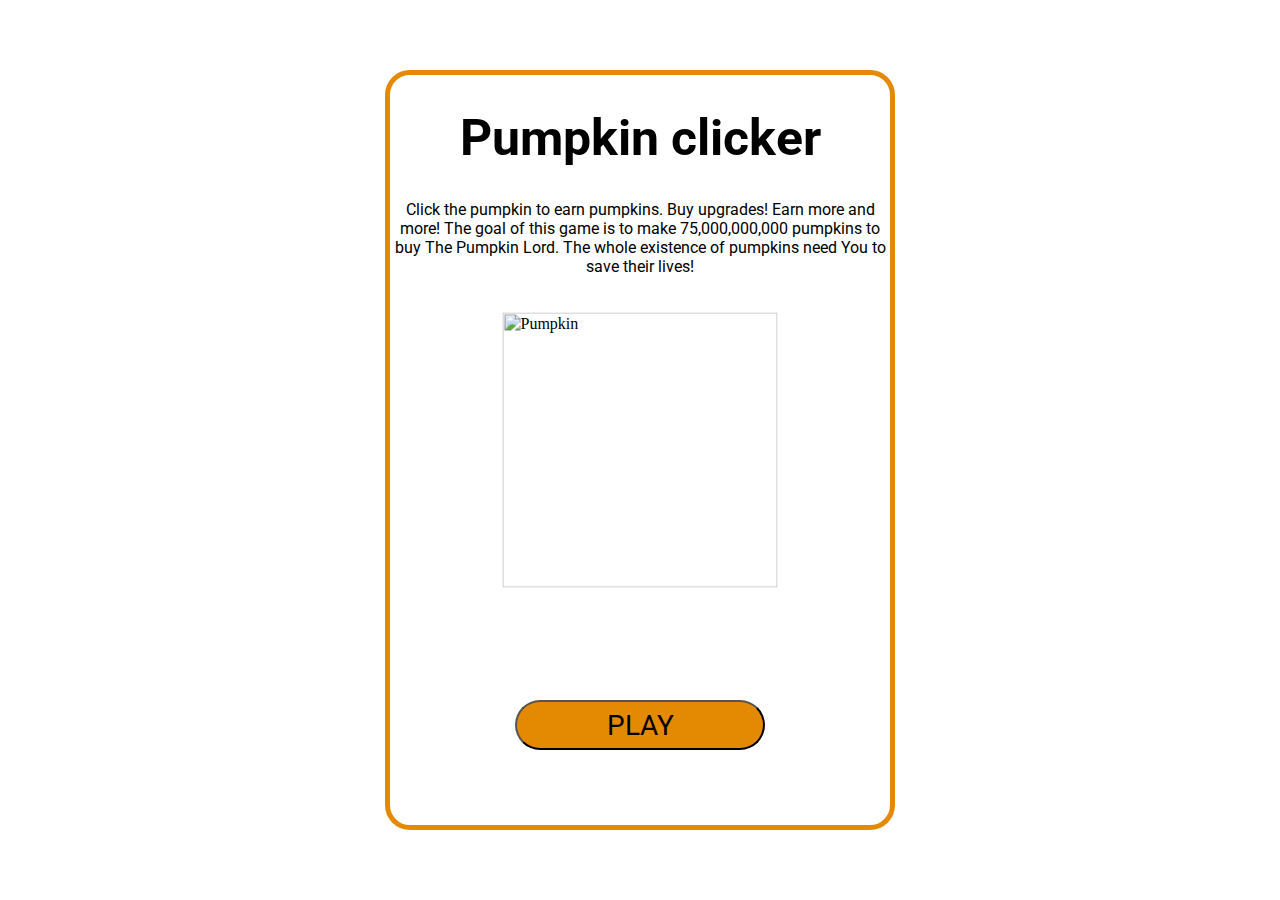
==== index.html @ 8f758a3d "Update and rename main.html to index.html" ====
<html lang="cs">
<head>
    <meta charset="UTF-8">
    <meta name="viewport" content="width=device-width, initial-scale=1.0">
    <title>PumpkinClicker</title>
    <link rel="stylesheet" href="design.css">
    <link rel="preconnect" href="https://fonts.googleapis.com">
    <link rel="preconnect" href="https://fonts.gstatic.com" crossorigin>
    <link href="https://fonts.googleapis.com/css2?family=Roboto&display=swap" rel="stylesheet">
    <script src="code.js" defer></script>
    <script src="upgrades.json" id="upgrades" defer></script>
</head>
<body background="https://cdn3.vectorstock.com/i/1000x1000/59/77/seamless-pattern-halloween-background-vector-22205977.jpg">
    <section class="MainMenu" id="Menu">
        <div class="MainFrame">
            <h1 class="Heading">Pumpkin clicker</h1>
            <p id="Desc">Click the pumpkin to earn pumpkins. Buy upgrades! Earn more and more! The goal of this game is 
                to make 75,000,000,000 pumpkins to buy The Pumpkin Lord. The whole existence of pumpkins need You to save 
                their lives!
            </p>
            <img id="DescImage" src="https://cdn3.iconfinder.com/data/icons/halloween-2/512/pumpkin-icon.png" alt="Pumpkin">
            <button class="Button" id="Play">PLAY</button>
        </div>
    </section>
    <section class="Game" id="Game">
        <button id="ClickPumpkin">
            <img id="ClickImage" src="https://cdn3.iconfinder.com/data/icons/halloween-2/512/pumpkin-icon.png" alt="Pumpkin">
        </button>

        <div class="CurrencyFrame">
            <p id="CurrencyAmount"></p>
            <img id="CurrencyImage" src="https://cdn3.iconfinder.com/data/icons/halloween-2/512/pumpkin-icon.png" alt="Pumpkin">
        </div>

        <div class="BoostFrame">
            <p id="BoostAmount"></p>
        </div>

        <div class="UpgradesFrame">
            <h1 class="Heading">Upgrades</h1>
            <div id="Upgrades">
            </div>
        </div>

        <div class="EndGame">
            <button class="Button" id="EndGameButton">Purchase The Pumpkin Lord for 75,000,000,000 pumpkins</button>
        </div>
    </section>
    <section class="EndScreen" id="EndScreen">
        <div class="MainFrame">
            <h1 class="Heading">Victory!!!</h1>
            <p id="Desc">You have done it! You saved pumpkins. Thanks for playing and thanks for your time! I don't even not how long
                it takes to complete this game.
            </p>
            <img id="DescImage" src="https://cdn3.iconfinder.com/data/icons/halloween-2/512/pumpkin-icon.png" alt="Pumpkin">
        </div>
    </section>




   
</body>
</html>
---- design.css ----
.Background {
    position: absolute;
    top: 0;
    left: 0;
}

.MainFrame {
    width: 500px;
    height: 750px;
    background-color: #ffffff;
    border-radius: 25px;
    align-self: center;
    position: absolute;
    top: 50%;
    left: 50%;
    transform: translate(-50%, -50%);
    border: #e48a02 solid 5px;
}
#Desc {
    text-align: center;
    font-family: Roboto;
}
#DescImage {
    width: 275px;
    height: auto;
    position: absolute;
    top: 50%;
    left: 50%;
    transform: translate(-50%, -50%);
}

.Heading {
    font-family: Roboto;
    text-align: center;
    font-size: 50px;
}

.Button {
    width: 250px;
    height: 50px;
    position: absolute;
    bottom: 10%;
    transform: translate(50%, 0%);
    border-radius: 25px;
    background-color: #e48a02;
    font-family: Roboto;
    font-size: 175%;
}

.CurrencyFrame {
    width: 500px;
    height: 50px;
    background-color: #ffffff;
    border-radius: 25px;
    border: #e48a02 solid 5px;
    position: absolute;
    top: 5%;
    left: 50%;
    transform: translate(-50%, -50%);
}
#CurrencyImage {
    width: 50px;
    height: auto;
    position: absolute;
    right: 5%;
    display: inline;
}
#CurrencyAmount {
    font-family: Roboto;
    display: inline-block;
    text-align: right;
    width: 500px;
    height: 50px;
    position: absolute;
    right: 20%;
}

.BoostFrame {
    width: 500px;
    height: 50px;
    background-color: #ffffff;
    border-radius: 25px;
    border: #e48a02 solid 5px;
    position: absolute;
    right: 1%;
    bottom: 10%;
}
#BoostAmount {
    font-family: Roboto;
    font-weight: bold;
    display: inline-block;
    text-align: center;
    width: 500px;
    height: 50px;
    position: absolute;
}

.EndGame {
    width: 500px;
    height: 50px;
    border-radius: 25px;
    position: absolute;
    left: 50%;
    bottom: 6.5%;
    transform: translate(-50%, -50%);
}
#EndGameButton {
    top: 1%;
    font-size: 15px;
}

.UpgradesFrame {
    width: 500px;
    height: 750px;
    background-color: #ffffff;
    border-radius: 25px;
    border: #e48a02 solid 5px;
    position: absolute;
    right: 1%;
}
#Upgrades {
    overflow: auto;
    width: 500px;
    height: 578px;
    
}

#ClickPumpkin {
    position: absolute;
    top: 50%;
    left: 50%;
    transform: translate(-50%, -50%);
    background-color: #00000000;
    border: #00000000 solid 0px;
}
#ClickImage {
    width: 500px;
    height: auto;
}
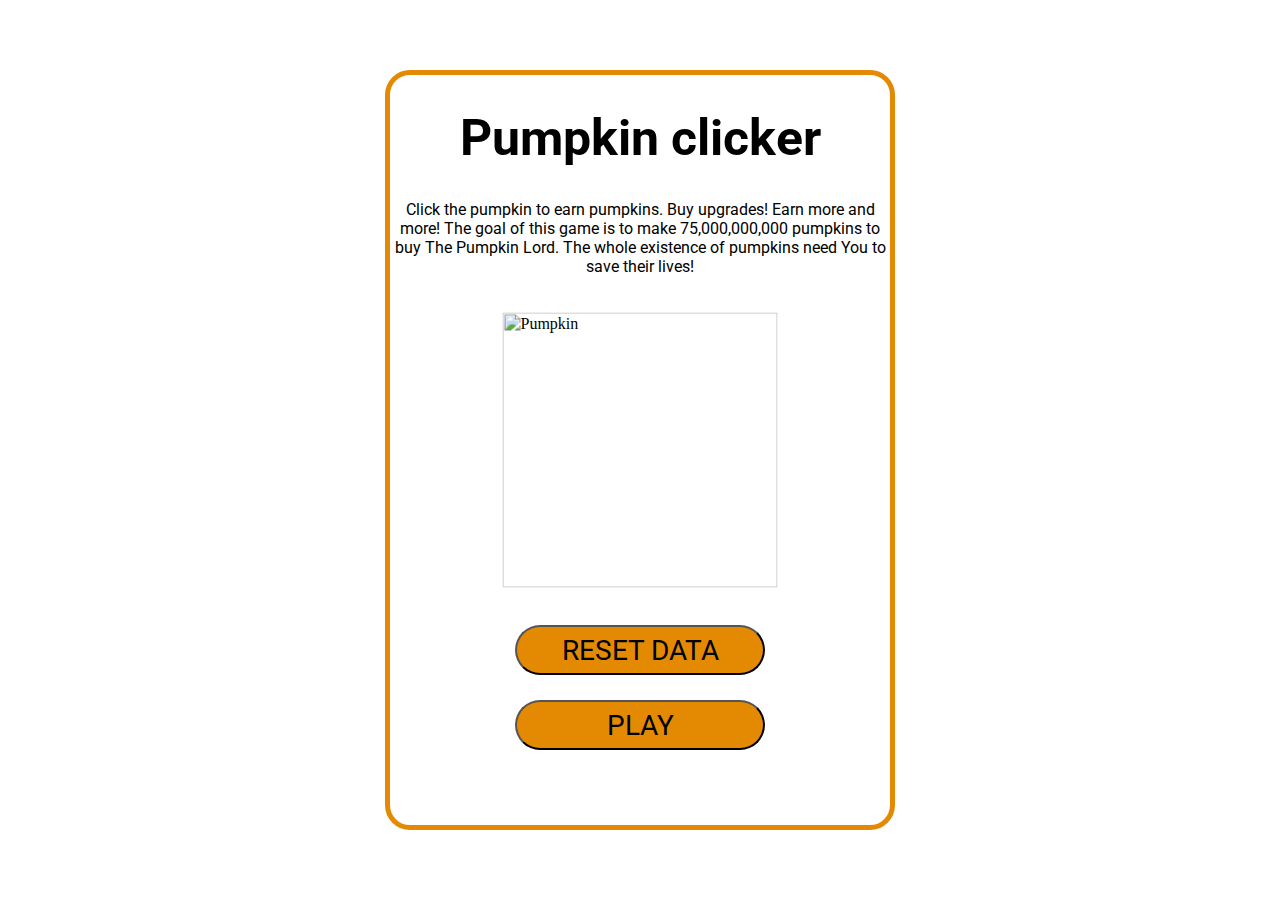
==== commit 0189d35e: "Update and rename main.html to index.html" ====
--- a/index.html
+++ b/index.html
@@ -20,6 +20,7 @@
             </p>
             <img id="DescImage" src="https://cdn3.iconfinder.com/data/icons/halloween-2/512/pumpkin-icon.png" alt="Pumpkin">
             <button class="Button" id="Play">PLAY</button>
+            <button class="Button" id="ResetData">RESET DATA</button>
         </div>
     </section>
     <section class="Game" id="Game">
@@ -42,6 +43,10 @@
             </div>
         </div>
 
+        <div class="SaveFrame">
+            <button class="Button" id="Save">SAVE</button>
+        </div>
+
         <div class="EndGame">
             <button class="Button" id="EndGameButton">Purchase The Pumpkin Lord for 75,000,000,000 pumpkins</button>
         </div>
--- a/design.css
+++ b/design.css
@@ -45,6 +45,9 @@
     background-color: #e48a02;
     font-family: Roboto;
     font-size: 175%;
+}
+#ResetData {
+    bottom: 20%;
 }
 
 .CurrencyFrame {
@@ -107,6 +110,22 @@
 #EndGameButton {
     top: 1%;
     font-size: 15px;
+    font-family: Roboto;
+}
+
+.SaveFrame {
+    width: 500px;
+    height: 50px;
+    border-radius: 25px;
+    position: absolute;
+    left: 50%;
+    top: 12%;
+    transform: translate(-50%, -50%);
+}
+#Save {
+    font-size: 15px;
+    font-family: Roboto;
+    top: 1%;
 }
 
 .UpgradesFrame {
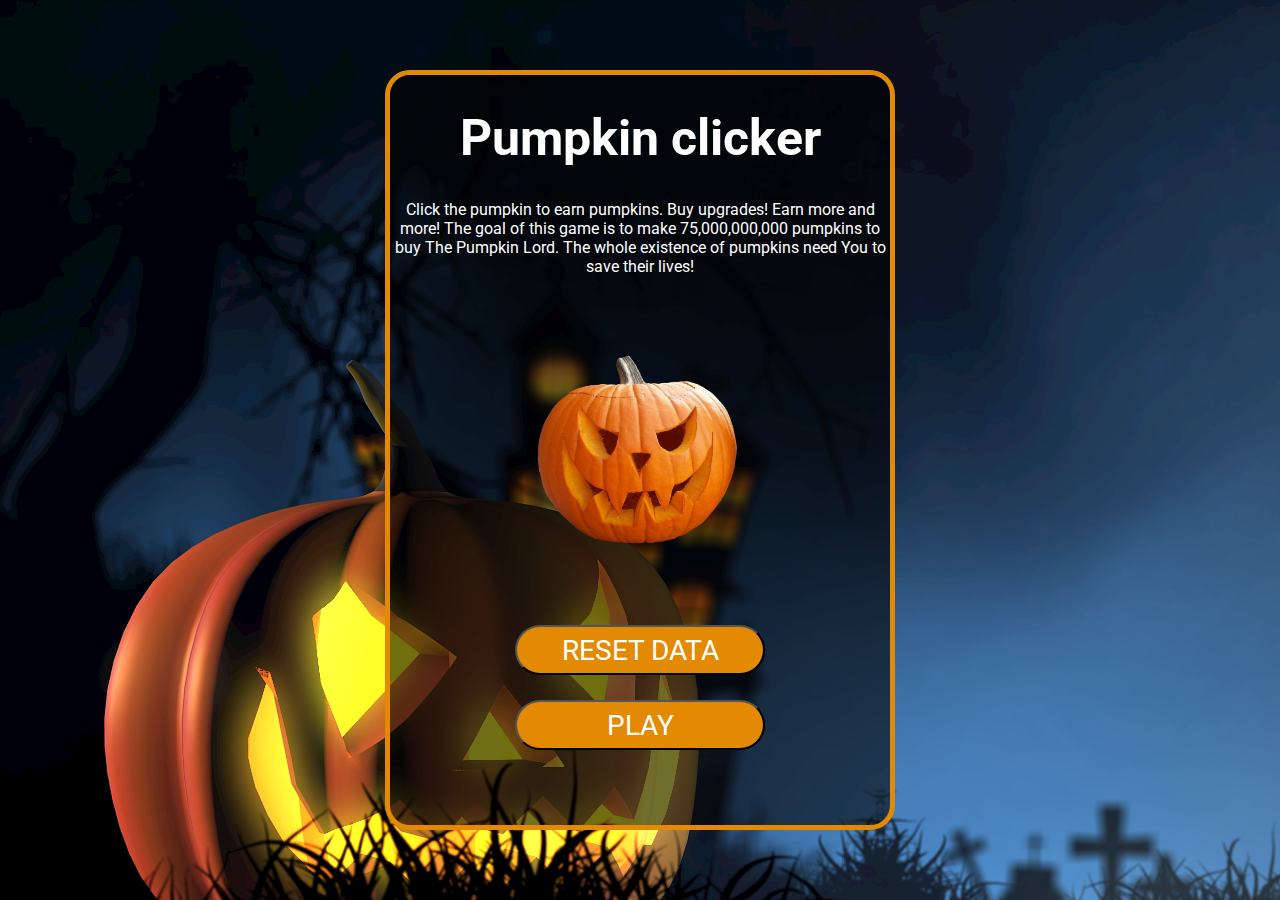
==== commit 1f6f4800: "Update and rename main.html to index.html" ====
--- a/index.html
+++ b/index.html
@@ -10,7 +10,7 @@
     <script src="code.js" defer></script>
     <script src="upgrades.json" id="upgrades" defer></script>
 </head>
-<body background="https://cdn3.vectorstock.com/i/1000x1000/59/77/seamless-pattern-halloween-background-vector-22205977.jpg">
+<body background="GameBackground.png">
     <section class="MainMenu" id="Menu">
         <div class="MainFrame">
             <h1 class="Heading">Pumpkin clicker</h1>
@@ -18,19 +18,19 @@
                 to make 75,000,000,000 pumpkins to buy The Pumpkin Lord. The whole existence of pumpkins need You to save 
                 their lives!
             </p>
-            <img id="DescImage" src="https://cdn3.iconfinder.com/data/icons/halloween-2/512/pumpkin-icon.png" alt="Pumpkin">
+            <img id="DescImage" src="Pumpkin.png" alt="Pumpkin">
             <button class="Button" id="Play">PLAY</button>
             <button class="Button" id="ResetData">RESET DATA</button>
         </div>
     </section>
     <section class="Game" id="Game">
         <button id="ClickPumpkin">
-            <img id="ClickImage" src="https://cdn3.iconfinder.com/data/icons/halloween-2/512/pumpkin-icon.png" alt="Pumpkin">
+            <img id="ClickImage" src="Pumpkin.png" alt="Pumpkin">
         </button>
 
         <div class="CurrencyFrame">
             <p id="CurrencyAmount"></p>
-            <img id="CurrencyImage" src="https://cdn3.iconfinder.com/data/icons/halloween-2/512/pumpkin-icon.png" alt="Pumpkin">
+            <img id="CurrencyImage" src="Pumpkin.png" alt="Pumpkin">
         </div>
 
         <div class="BoostFrame">
@@ -57,7 +57,7 @@
             <p id="Desc">You have done it! You saved pumpkins. Thanks for playing and thanks for your time! I don't even not how long
                 it takes to complete this game.
             </p>
-            <img id="DescImage" src="https://cdn3.iconfinder.com/data/icons/halloween-2/512/pumpkin-icon.png" alt="Pumpkin">
+            <img id="DescImage" src="Pumpkin.png" alt="Pumpkin">
         </div>
     </section>
 
--- a/design.css
+++ b/design.css
@@ -7,7 +7,7 @@
 .MainFrame {
     width: 500px;
     height: 750px;
-    background-color: #ffffff;
+    background-color: #00000090;
     border-radius: 25px;
     align-self: center;
     position: absolute;
@@ -19,6 +19,7 @@
 #Desc {
     text-align: center;
     font-family: Roboto;
+    color: #ffffff;
 }
 #DescImage {
     width: 275px;
@@ -33,6 +34,7 @@
     font-family: Roboto;
     text-align: center;
     font-size: 50px;
+    color: #ffffff;
 }
 
 .Button {
@@ -45,6 +47,7 @@
     background-color: #e48a02;
     font-family: Roboto;
     font-size: 175%;
+    color: #ffffff;
 }
 #ResetData {
     bottom: 20%;
@@ -53,7 +56,7 @@
 .CurrencyFrame {
     width: 500px;
     height: 50px;
-    background-color: #ffffff;
+    background-color: #00000090;
     border-radius: 25px;
     border: #e48a02 solid 5px;
     position: absolute;
@@ -76,12 +79,13 @@
     height: 50px;
     position: absolute;
     right: 20%;
+    color: #ffffff;
 }
 
 .BoostFrame {
     width: 500px;
     height: 50px;
-    background-color: #ffffff;
+    background-color: #00000090;
     border-radius: 25px;
     border: #e48a02 solid 5px;
     position: absolute;
@@ -96,6 +100,7 @@
     width: 500px;
     height: 50px;
     position: absolute;
+    color: #ffffff;
 }
 
 .EndGame {
@@ -131,7 +136,7 @@
 .UpgradesFrame {
     width: 500px;
     height: 750px;
-    background-color: #ffffff;
+    background-color: #00000090;
     border-radius: 25px;
     border: #e48a02 solid 5px;
     position: absolute;
@@ -139,10 +144,18 @@
 }
 #Upgrades {
     overflow: auto;
+    overflow-x: hidden;
     width: 500px;
     height: 578px;
-    
 }
+::-webkit-scrollbar {
+    width: 5px;
+}
+::-webkit-scrollbar-thumb {
+   background-color: #ffffff;
+   border-radius: 5px;
+}
+
 
 #ClickPumpkin {
     position: absolute;
